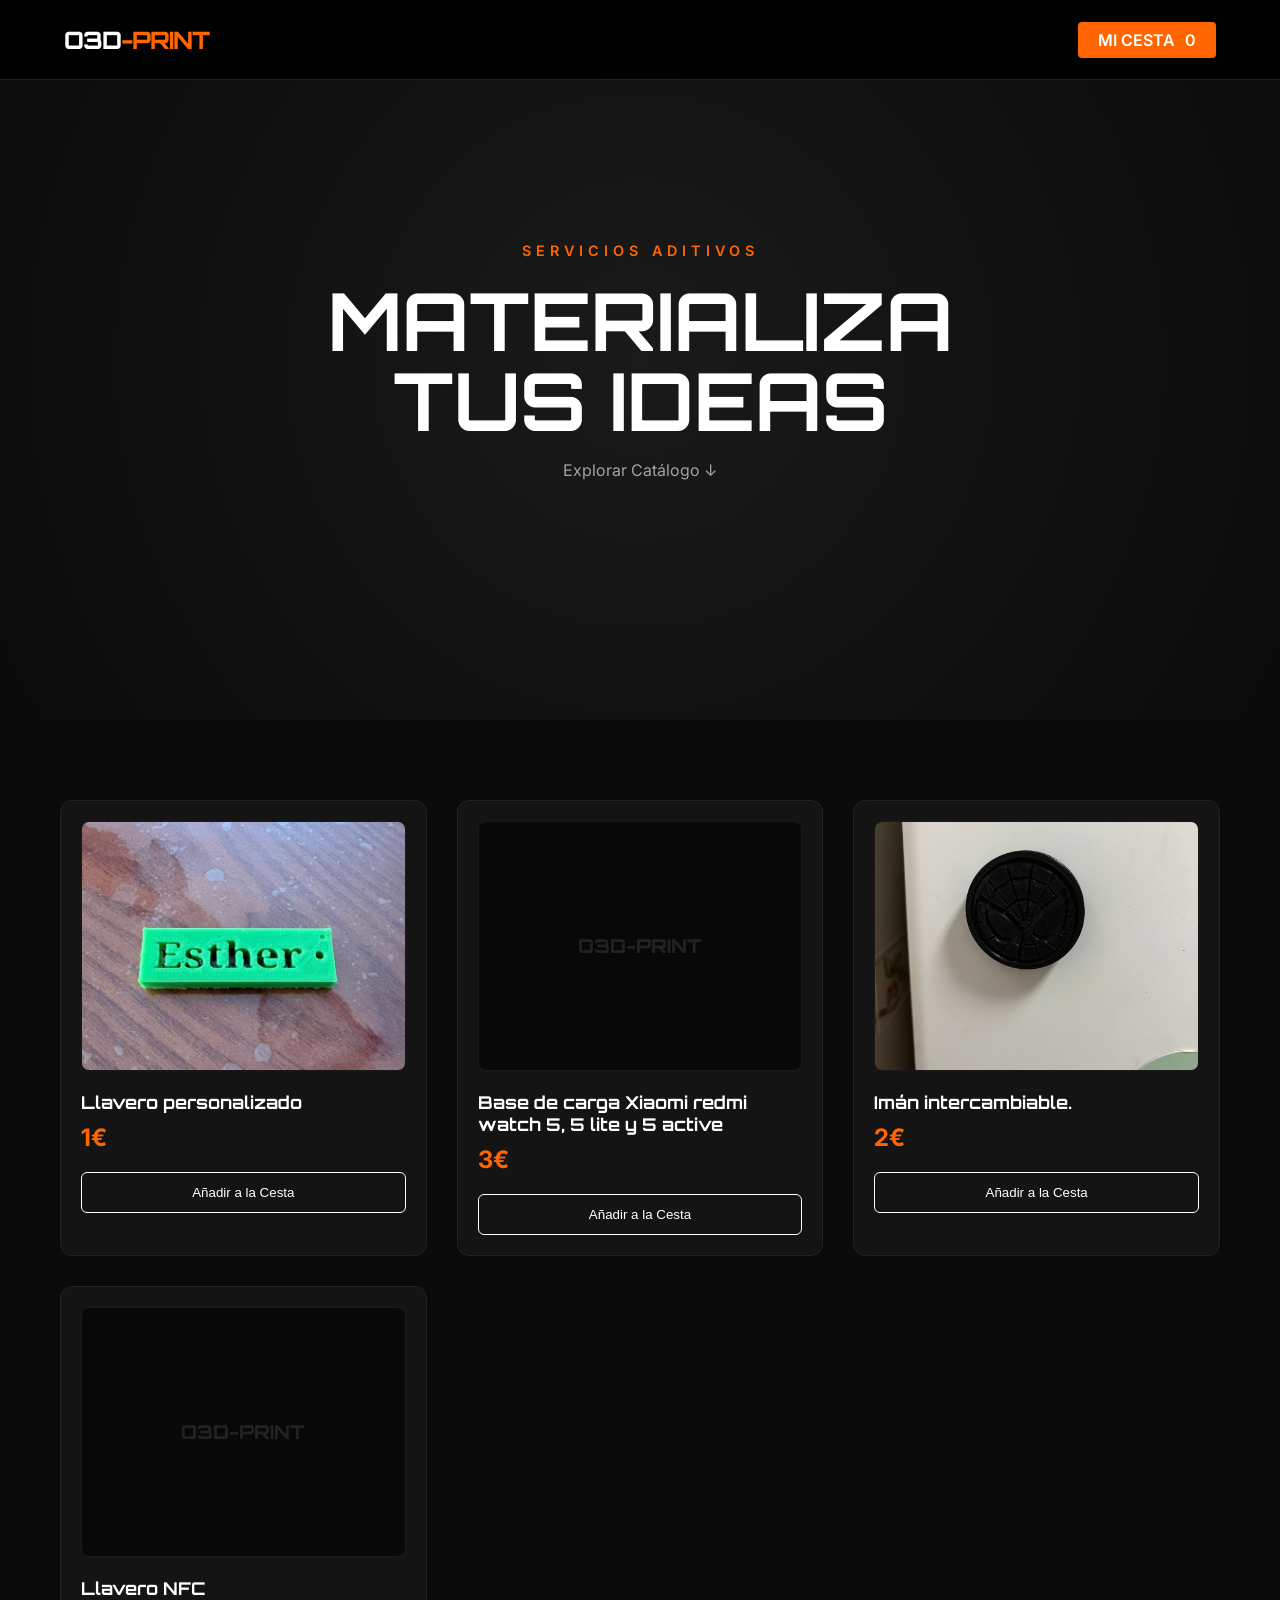
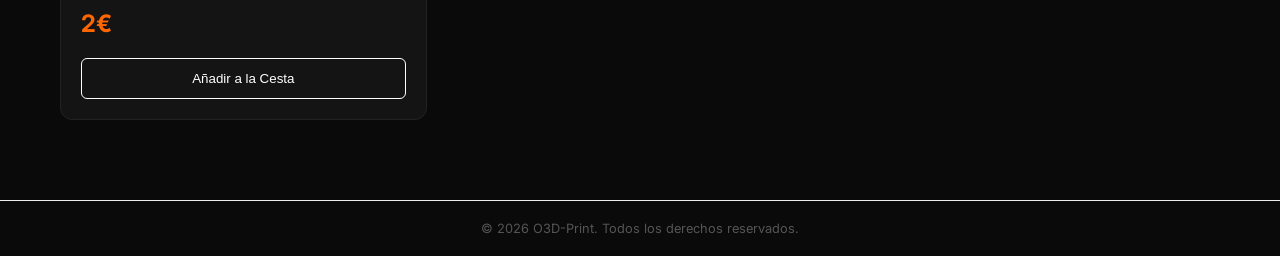
==== pagado/index.html @ 857ad5c6 "V1.6.1" ====
<!DOCTYPE html>
<html lang="es">
<head>
    <meta charset="UTF-8">
    <meta name="viewport" content="width=device-width, initial-scale=1.0">
    <title>Personaliza tu Pedido | O3D-PRINT</title>
    <link rel="stylesheet" href="../styles.css">
    <link href="https://fonts.googleapis.com/css2?family=Orbitron:wght@500;800&display=swap" rel="stylesheet">
    <style>
        .final-container { max-width: 600px; margin: 80px auto; padding: 40px; background: var(--card); border: 1px solid var(--primary); border-radius: 20px; text-align: center; }
        .success-icon { font-size: 4rem; color: #28a745; margin-bottom: 20px; }
        .input-group input, .input-group textarea { width: 100%; padding: 15px; margin-bottom: 15px; background: #000; border: 1px solid var(--accent); color: #fff; border-radius: 8px; }
    </style>
</head>
<body>
    <div class="final-container" id="main-content" style="display:none;">
        <div class="success-icon">✔</div>
        <h2 style="font-family: 'Orbitron'; margin-bottom: 20px;">¡PAGO CONFIRMADO!</h2>
        <p>Ahora, dinos cómo quieres tus piezas:</p>
        
        <div class="input-group" style="margin-top: 20px;">
            <input type="text" id="u-nombre" placeholder="Tu nombre (como en Stripe)" required>
            <textarea id="u-notas" placeholder="Colores, acabados, tamaños de cada pieza..." style="height: 150px;"></textarea>
        </div>
        
        <button class="btn-send" onclick="enviarPersonalizacion()">ENVIAR ESPECIFICACIONES</button>
    </div>

    <script>
        const urlParams = new URLSearchParams(window.location.search);
        
        // Lógica de seguridad
        if (urlParams.get('pagado') === 'yes') {
            localStorage.setItem('acceso_permitido', 'true');
            // Limpiamos la URL para que quede: o3d-print.es/pagado/
            window.history.replaceState({}, document.title, window.location.pathname);
            document.getElementById('main-content').style.display = 'block';
        } else if (localStorage.getItem('acceso_permitido') === 'true') {
            document.getElementById('main-content').style.display = 'block';
        } else {
            alert("Acceso denegado. Primero debes realizar el pago.");
            window.location.href = "../";
        }

        async function enviarPersonalizacion() {
            const nombre = document.getElementById('u-nombre').value;
            const notas = document.getElementById('u-notas').value;
            const total = localStorage.getItem('totalO3D');
            const articulos = localStorage.getItem('articulosO3D');

            if (!nombre || !notas) return alert("Por favor, rellena los detalles.");

            const datos = {
                nombre: nombre,
                notas: notas,
                total: total + "€",
                articulos: articulos,
                estado: "PAGADO_STRIPE"
            };

            const SCRIPT_URL = "https://script.google.com/macros/s/AKfycbyulcHYSz_OD3GRKXU7RCZkxFm9pY5Xi_afdZJW_BoyEI0hK0WaWDYV3Sy1We4Sq9tf/exec";

            alert("¡Perfecto! Hemos recibido tus preferencias. Empezamos a imprimir.");
            
            try {
                // Usamos await para asegurar que se intente enviar antes de redirigir
                await fetch(SCRIPT_URL, { 
                    method: 'POST', 
                    mode: 'no-cors', 
                    body: JSON.stringify(datos) 
                });
            } catch (e) {
                console.log("Error al enviar datos");
            }

            // Limpieza y vuelta a la raíz
            localStorage.clear();
            window.location.href = "../";
        }
    </script>
</body>
</html>
---- styles.css ----
/* RESET & VARIABLES */
:root {
    --primary: #ff6600;
    --bg: #0a0a0a;
    --card: #141414;
    --text: #ffffff;
    --accent: #222;
}

* { margin: 0; padding: 0; box-sizing: border-box; scroll-behavior: smooth; }

body {
    font-family: 'Inter', sans-serif;
    background-color: var(--bg);
    color: var(--text);
    overflow-x: hidden;
}

/* NAVBAR */
.navbar {
    height: 80px; background: rgba(0,0,0,0.9);
    backdrop-filter: blur(15px); position: fixed; top: 0; width: 100%;
    z-index: 1000; border-bottom: 1px solid var(--accent);
    display: flex; align-items: center;
}

.nav-container {
    width: 90%; max-width: 1200px; margin: auto;
    display: flex; justify-content: space-between; align-items: center;
}

.logo { font-family: 'Orbitron'; font-weight: 800; color: #fff; text-decoration: none; font-size: 1.5rem; letter-spacing: -1px; }
.logo span { color: var(--primary); }

.cart-trigger { 
    background: var(--primary); padding: 8px 20px; border-radius: 4px; 
    cursor: pointer; display: flex; align-items: center; gap: 10px; font-weight: 600;
    transition: 0.3s;
}

.cart-trigger:hover { transform: scale(1.05); box-shadow: 0 0 20px rgba(255, 102, 0, 0.4); }

/* HERO */
.hero {
    height: 80vh; display: flex; align-items: center; justify-content: center;
    text-align: center; background: radial-gradient(circle at center, #1a1a1a 0%, #0a0a0a 100%);
}

.hero h1 { font-family: 'Orbitron'; font-size: clamp(2.5rem, 8vw, 5rem); line-height: 1; margin: 20px 0; }
.hero-tag { color: var(--primary); letter-spacing: 5px; font-size: 0.9rem; font-weight: 600; }
.btn-scroll { color: var(--text); text-decoration: none; opacity: 0.6; transition: 0.3s; }
.btn-scroll:hover { opacity: 1; color: var(--primary); }

/* PRODUCTOS */
.container { max-width: 1200px; margin: 80px auto; padding: 0 20px; }
.product-grid { display: grid; grid-template-columns: repeat(auto-fit, minmax(280px, 1fr)); gap: 30px; }

.card { 
    background: var(--card); border: 1px solid var(--accent); border-radius: 12px;
    padding: 20px; transition: 0.4s cubic-bezier(0.175, 0.885, 0.32, 1.275);
}

.card:hover { border-color: var(--primary); transform: translateY(-10px); }

/* Fallback de imagen */
.img-placeholder { font-family: 'Orbitron'; color: #222; font-weight: 800; font-size: 1.2rem; }

/* Modifica el contenedor para asegurar que la imagen no se salga al crecer */
.img-container {
    width: 100%; 
    height: 250px; 
    border-radius: 8px; 
    margin-bottom: 20px;
    background: #080808; 
    display: flex; 
    align-items: center; 
    justify-content: center;
    overflow: hidden; /* Esto es vital para que la imagen no desborde */
    border: 1px solid #1a1a1a;
}

/* Añade una transición suave a la imagen */
.img-container img { 
    width: 100%; 
    height: 100%; 
    object-fit: cover; 
    transition: transform 0.5s ease; /* Controla la velocidad del zoom */
}

/* Cuando el usuario pase el ratón por la CARD, la imagen dentro crecerá */
.card:hover .img-container img {
    transform: scale(1.1); /* Crece un 10% */
}


.card h3 { font-family: 'Orbitron'; margin-bottom: 10px; font-size: 1.1rem; }
.price { color: var(--primary); font-size: 1.5rem; font-weight: 700; margin-bottom: 20px; }

.btn-add {
    width: 100%; padding: 12px; background: transparent; color: #fff;
    border: 1px solid #fff; border-radius: 6px; cursor: pointer; transition: 0.3s;
}

.btn-add:hover { background: #fff; color: #000; }

/* SIDEBAR CESTA */
.sidebar {
    position: fixed; right: -400px; top: 0; width: 380px; height: 100%;
    background: #0d0d0d; z-index: 2000; transition: 0.5s; padding: 40px;
    display: flex; flex-direction: column; border-left: 1px solid var(--accent);
}
.sidebar.active { right: 0; }
.sidebar-header { display: flex; justify-content: space-between; align-items: center; margin-bottom: 30px; }
.close-btn { background: none; border: none; color: #fff; font-size: 2.5rem; cursor: pointer; }

.cart-item {
    display: flex; justify-content: space-between; align-items: center;
    padding: 15px 0; border-bottom: 1px solid #1a1a1a;
}

.btn-remove { background: none; border: none; color: #ff4444; cursor: pointer; font-size: 0.8rem; }

/* FORMULARIO MODAL */
.modal-overlay {
    display: none; position: fixed; inset: 0; background: rgba(0,0,0,0.9);
    z-index: 3000; backdrop-filter: blur(10px); align-items: center; justify-content: center;
}
.modal-card {
    background: var(--card); padding: 40px; border-radius: 20px; width: 90%; max-width: 500px;
    border: 1px solid var(--primary);
}
.input-group input, .input-group textarea {
    width: 100%; padding: 15px; margin-bottom: 15px; background: #000;
    border: 1px solid var(--accent); color: #fff; border-radius: 8px;
}
.btn-send { background: var(--primary); color: #fff; border: none; padding: 15px 30px; border-radius: 8px; cursor: pointer; font-weight: bold; width: 100%; margin-bottom: 10px; }
.btn-cancel { background: none; border: none; color: #666; cursor: pointer; width: 100%; }

/* Botón de Pago Premium */
.btn-checkout {
    width: 100%;
    padding: 18px;
    background: linear-gradient(135deg, #ff6600 0%, #ff9900 100%);
    color: white;
    border: none;
    border-radius: 8px;
    font-family: 'Orbitron', sans-serif;
    font-weight: 800;
    font-size: 1rem;
    letter-spacing: 1px;
    cursor: pointer;
    transition: all 0.3s ease;
    box-shadow: 0 4px 15px rgba(255, 102, 0, 0.3);
    position: relative;
    overflow: hidden;
}

.btn-checkout:hover {
    transform: translateY(-2px);
    box-shadow: 0 8px 25px rgba(255, 102, 0, 0.5);
    filter: brightness(1.1);
}

.btn-checkout:active {
    transform: translateY(1px);
}

/* Efecto de brillo que pasa por el botón */
.btn-checkout::after {
    content: '';
    position: absolute;
    top: -50%;
    left: -50%;
    width: 200%;
    height: 200%;
    background: rgba(255, 255, 255, 0.1);
    transform: rotate(45deg);
    transition: 0.5s;
    pointer-events: none;
}

.btn-checkout:hover::after {
    left: 120%;
}

.footer-copyright {
    text-align: center;
    font-size: 0.8em;
    color: #555;
    padding: 20px;
    border-top: 1px solid #eee;
}
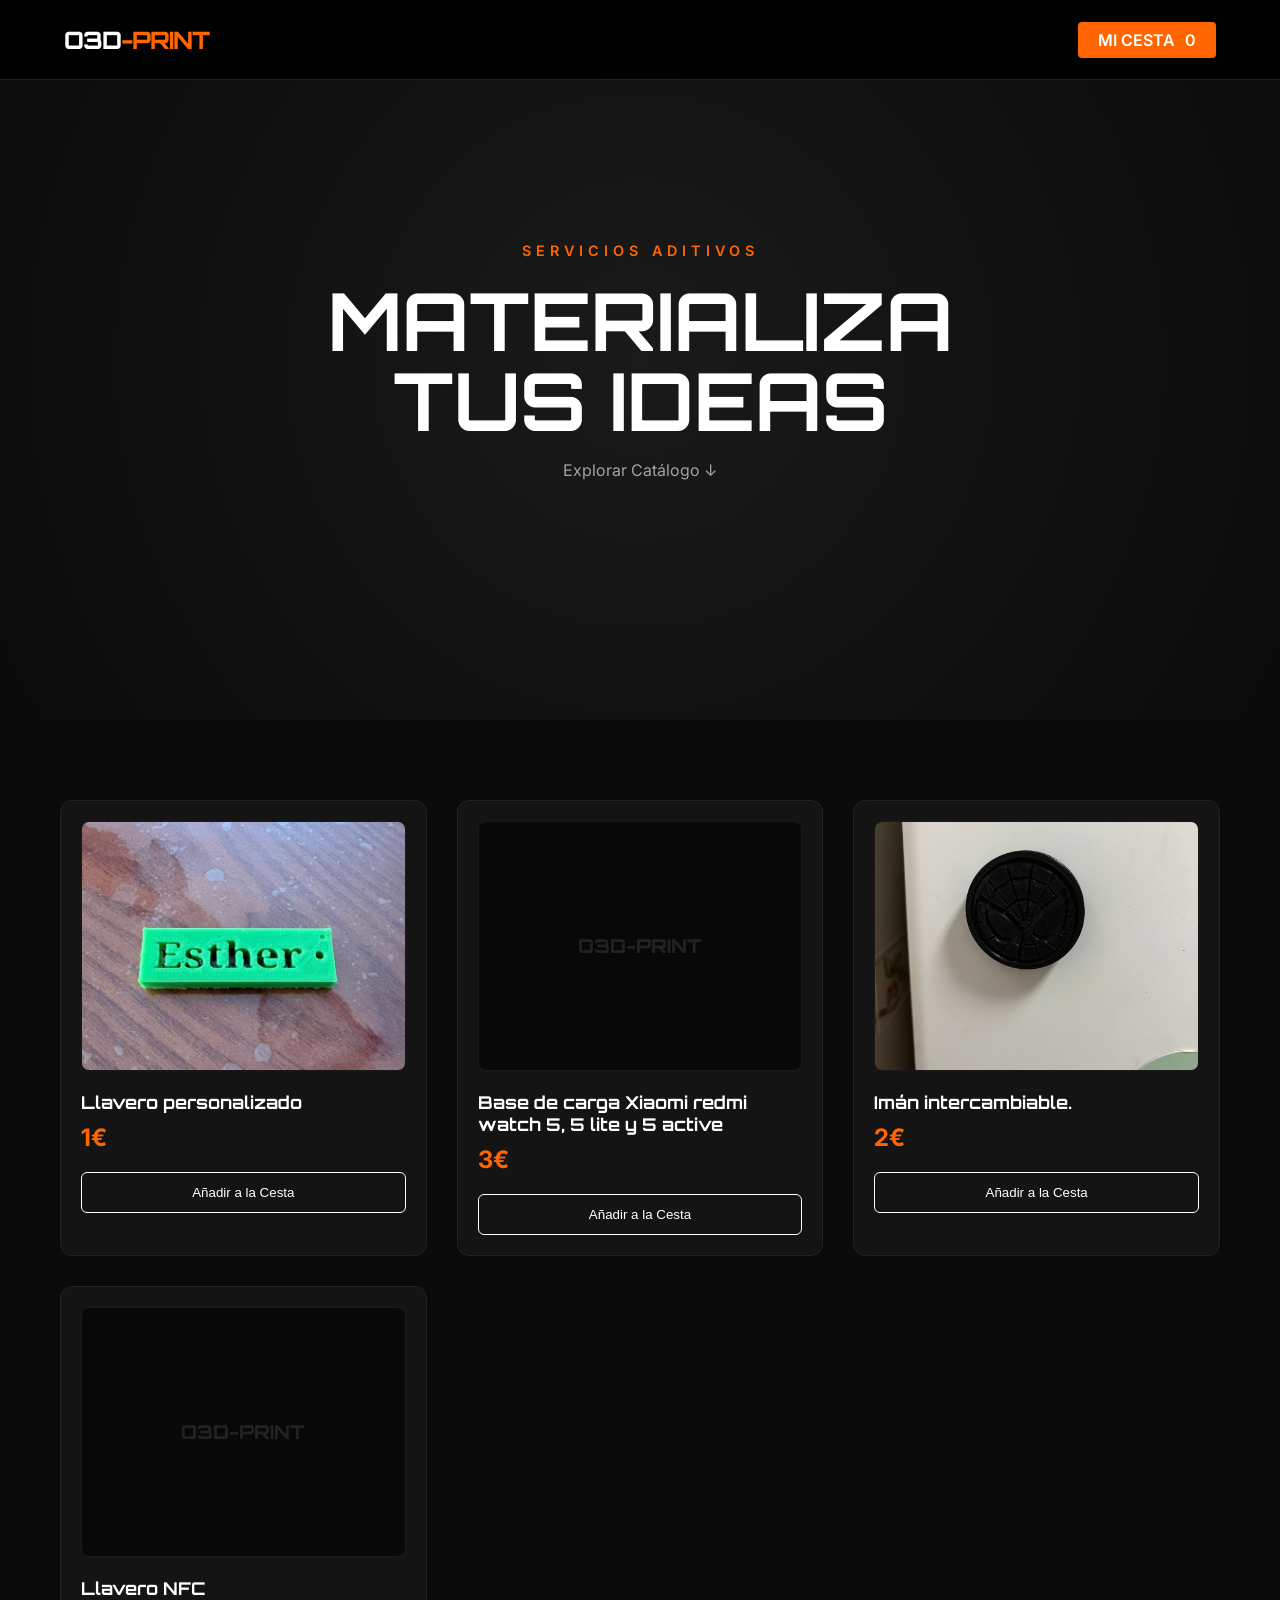
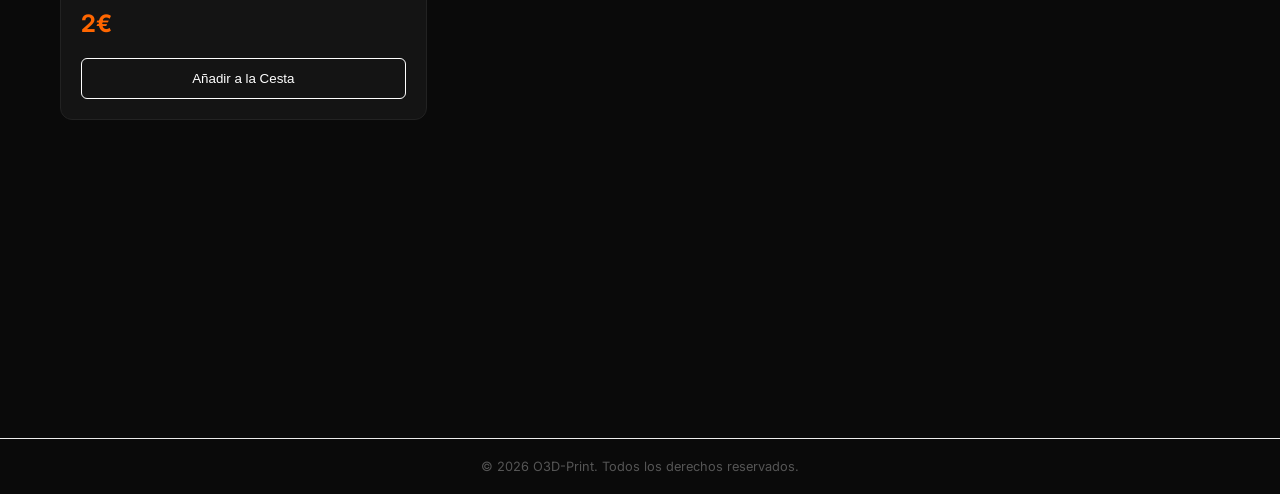
==== commit 86bd84ee: "V1.7.0" ====
--- a/pagado/index.html
+++ b/pagado/index.html
@@ -5,78 +5,194 @@
     <meta name="viewport" content="width=device-width, initial-scale=1.0">
     <title>Personaliza tu Pedido | O3D-PRINT</title>
     <link rel="stylesheet" href="../styles.css">
-    <link href="https://fonts.googleapis.com/css2?family=Orbitron:wght@500;800&display=swap" rel="stylesheet">
+    <link href="https://fonts.googleapis.com/css2?family=Orbitron:wght@500;800&family=Inter:wght@400;600&display=swap" rel="stylesheet">
     <style>
-        .final-container { max-width: 600px; margin: 80px auto; padding: 40px; background: var(--card); border: 1px solid var(--primary); border-radius: 20px; text-align: center; }
-        .success-icon { font-size: 4rem; color: #28a745; margin-bottom: 20px; }
-        .input-group input, .input-group textarea { width: 100%; padding: 15px; margin-bottom: 15px; background: #000; border: 1px solid var(--accent); color: #fff; border-radius: 8px; }
+        body {
+            background: radial-gradient(circle at center, #1a1a1a 0%, #0a0a0a 100%);
+            color: white;
+            font-family: 'Inter', sans-serif;
+            min-height: 100vh;
+            display: flex;
+            align-items: center;
+            justify-content: center;
+            margin: 0;
+        }
+
+        .final-container {
+            max-width: 500px;
+            width: 90%;
+            padding: 40px;
+            background: rgba(20, 20, 20, 0.95);
+            border: 1px solid var(--primary);
+            border-radius: 24px;
+            text-align: center;
+            box-shadow: 0 0 50px rgba(255, 102, 0, 0.15);
+            backdrop-filter: blur(10px);
+        }
+
+        .success-icon {
+            font-size: 3.5rem;
+            color: #00ff88;
+            margin-bottom: 10px;
+            text-shadow: 0 0 20px rgba(0, 255, 136, 0.3);
+        }
+
+        h2 {
+            font-family: 'Orbitron';
+            color: white;
+            letter-spacing: 2px;
+            margin-bottom: 30px;
+        }
+
+        .resumen-caja {
+            background: rgba(255, 102, 0, 0.05);
+            border: 1px dashed var(--primary);
+            padding: 15px;
+            border-radius: 12px;
+            margin-bottom: 25px;
+        }
+
+        .resumen-caja p {
+            margin: 5px 0;
+            font-size: 0.9rem;
+            color: #bbb;
+        }
+
+        .input-group {
+            display: flex;
+            flex-direction: column;
+            gap: 15px;
+            margin-bottom: 25px;
+        }
+
+        .input-group input, .input-group textarea {
+            background: #000;
+            border: 1px solid #333;
+            padding: 15px;
+            border-radius: 10px;
+            color: white;
+            font-size: 1rem;
+            transition: 0.3s;
+            outline: none;
+        }
+
+        .input-group input:focus, .input-group textarea:focus {
+            border-color: var(--primary);
+            box-shadow: 0 0 10px rgba(255, 102, 0, 0.2);
+        }
+
+        textarea {
+            resize: none;
+            height: 100px;
+        }
+
+        .btn-send {
+            background: var(--primary);
+            color: black;
+            font-family: 'Orbitron';
+            font-weight: 800;
+            padding: 18px;
+            border: none;
+            border-radius: 12px;
+            cursor: pointer;
+            width: 100%;
+            transition: 0.3s;
+            letter-spacing: 1px;
+        }
+
+        .btn-send:hover {
+            transform: translateY(-3px);
+            box-shadow: 0 10px 20px rgba(255, 102, 0, 0.3);
+            filter: brightness(1.1);
+        }
+
+        ::placeholder {
+            color: #555;
+        }
     </style>
 </head>
 <body>
     <div class="final-container" id="main-content" style="display:none;">
         <div class="success-icon">✔</div>
-        <h2 style="font-family: 'Orbitron'; margin-bottom: 20px;">¡PAGO CONFIRMADO!</h2>
-        <p>Ahora, dinos cómo quieres tus piezas:</p>
+        <h2>PAGO RECIBIDO</h2>
         
-        <div class="input-group" style="margin-top: 20px;">
-            <input type="text" id="u-nombre" placeholder="Tu nombre (como en Stripe)" required>
-            <textarea id="u-notas" placeholder="Colores, acabados, tamaños de cada pieza..." style="height: 150px;"></textarea>
+        <div class="resumen-caja">
+            <p>Has pedido: <strong id="resumen-articulos" style="color:white;">-</strong></p>
+            <p>Total: <strong id="resumen-total" style="color:var(--primary);">-</strong></p>
+        </div>
+
+        <div class="input-group">
+            <input type="text" id="u-nombre" placeholder="Nombre completo" required>
+            <input type="email" id="u-email" placeholder="Email de contacto (El mismo con el que has pagado)" required>
+            <textarea id="u-notas" placeholder="Instrucciones: ¿De qué color lo quieres? ¿Algún detalle especial?" required></textarea>
         </div>
         
-        <button class="btn-send" onclick="enviarPersonalizacion()">ENVIAR ESPECIFICACIONES</button>
+        <button class="btn-send" onclick="enviarPersonalizacion()">ENVIAR CONFIGURACIÓN</button>
     </div>
 
-    <script>
-        const urlParams = new URLSearchParams(window.location.search);
+<script>
+    const urlParams = new URLSearchParams(window.location.search);
+    const totalGuardado = localStorage.getItem('totalO3D');
+    const articulosGuardados = localStorage.getItem('articulosO3D');
+
+    // 1. Lógica de Seguridad y Validación de Importe
+    function validarAcceso() {
+        // ¿Viene de Stripe o tiene la sesión activa?
+        const tieneAcceso = urlParams.get('pagado') === 'yes' || localStorage.getItem('acceso_permitido') === 'true';
         
-        // Lógica de seguridad
-        if (urlParams.get('pagado') === 'yes') {
+        // ¿El precio es válido y mayor que cero?
+        const tieneImporteValido = totalGuardado && parseInt(totalGuardado) > 0;
+
+        if (tieneAcceso && tieneImporteValido) {
+            // Todo OK: Guardamos acceso, limpiamos URL y mostramos contenido
             localStorage.setItem('acceso_permitido', 'true');
-            // Limpiamos la URL para que quede: o3d-print.es/pagado/
             window.history.replaceState({}, document.title, window.location.pathname);
+            
             document.getElementById('main-content').style.display = 'block';
-        } else if (localStorage.getItem('acceso_permitido') === 'true') {
-            document.getElementById('main-content').style.display = 'block';
+            document.getElementById('resumen-articulos').innerText = articulosGuardados;
+            document.getElementById('resumen-total').innerText = totalGuardado + "€";
         } else {
-            alert("Acceso denegado. Primero debes realizar el pago.");
+            // Si algo falla, mensaje de aviso y vuelta a la tienda
+            if (!tieneImporteValido && tieneAcceso) {
+                alert("No hay productos detectados en tu pedido. Volviendo a la tienda...");
+            }
             window.location.href = "../";
         }
+    }
 
-        async function enviarPersonalizacion() {
-            const nombre = document.getElementById('u-nombre').value;
-            const notas = document.getElementById('u-notas').value;
-            const total = localStorage.getItem('totalO3D');
-            const articulos = localStorage.getItem('articulosO3D');
+    // Ejecutamos la validación nada más cargar
+    validarAcceso();
 
-            if (!nombre || !notas) return alert("Por favor, rellena los detalles.");
+    async function enviarPersonalizacion() {
+        const nombre = document.getElementById('u-nombre').value;
+        const email = document.getElementById('u-email').value;
+        const notas = document.getElementById('u-notas').value;
 
-            const datos = {
-                nombre: nombre,
-                notas: notas,
-                total: total + "€",
-                articulos: articulos,
-                estado: "PAGADO_STRIPE"
-            };
+        if (!nombre || !email || !notas) return alert("Por favor, completa todos los campos.");
 
-            const SCRIPT_URL = "https://script.google.com/macros/s/AKfycbyulcHYSz_OD3GRKXU7RCZkxFm9pY5Xi_afdZJW_BoyEI0hK0WaWDYV3Sy1We4Sq9tf/exec";
+        const datos = {
+            nombre: nombre,
+            email: email,
+            notas: notas,
+            total: totalGuardado + "€",
+            articulos: articulosGuardados,
+            estado: "PAGADO_STRIPE"
+        };
 
-            alert("¡Perfecto! Hemos recibido tus preferencias. Empezamos a imprimir.");
-            
-            try {
-                // Usamos await para asegurar que se intente enviar antes de redirigir
-                await fetch(SCRIPT_URL, { 
-                    method: 'POST', 
-                    mode: 'no-cors', 
-                    body: JSON.stringify(datos) 
-                });
-            } catch (e) {
-                console.log("Error al enviar datos");
-            }
+        // SUSTITUYE ESTO POR TU URL REAL DE GOOGLE APPS SCRIPT
+        const SCRIPT_URL = "https://script.google.com/macros/s/AKfycbyulcHYSz_OD3GRKXU7RCZkxFm9pY5Xi_afdZJW_BoyEI0hK0WaWDYV3Sy1We4Sq9tf/exec";
 
-            // Limpieza y vuelta a la raíz
+        alert("¡Perfecto! Enviando especificaciones...");
+
+        try {
+            await fetch(SCRIPT_URL, { method: 'POST', mode: 'no-cors', body: JSON.stringify(datos) });
+            // Limpieza total tras el éxito
             localStorage.clear();
             window.location.href = "../";
+        } catch (e) {
+            alert("Hubo un error al conectar. Prueba otra vez.");
         }
-    </script>
+    }
+</script>
 </body>
 </html>
--- a/styles.css
+++ b/styles.css
@@ -190,3 +190,32 @@
     padding: 20px;
     border-top: 1px solid #eee;
 }
+
+/* Ajuste para que el modal personalizado use el mismo estilo que el de pago */
+#modal-personalizado .modal-card {
+    background: var(--card);
+    padding: 40px;
+    border-radius: 20px;
+    width: 90%;
+    max-width: 500px;
+    border: 1px solid var(--primary);
+    text-align: center;
+}
+
+/* Reutilizamos tus inputs oscuros */
+#modal-personalizado input, 
+#modal-personalizado textarea {
+    width: 100%;
+    padding: 15px;
+    margin-bottom: 15px;
+    background: #000;
+    border: 1px solid var(--accent);
+    color: #fff;
+    border-radius: 8px;
+    font-family: 'Inter', sans-serif;
+}
+
+#modal-personalizado textarea {
+    height: 120px;
+    resize: none;
+}
